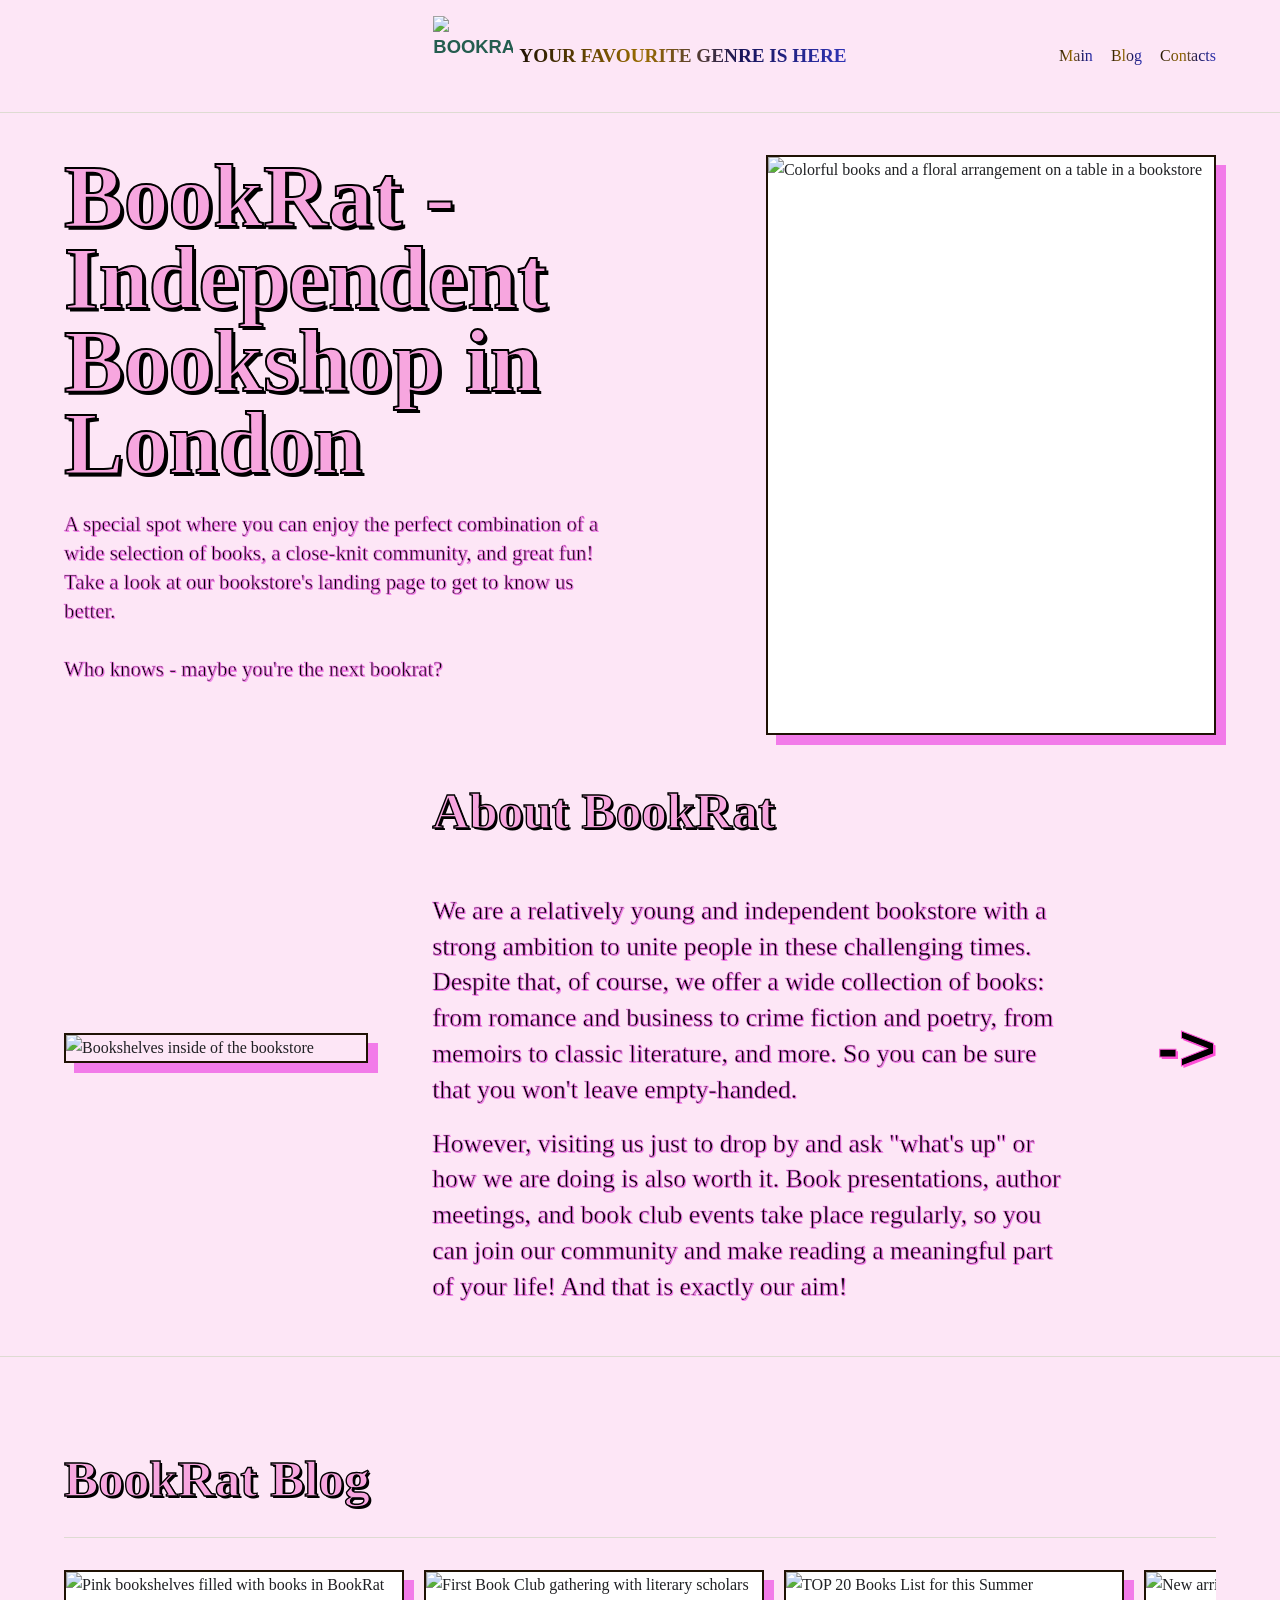
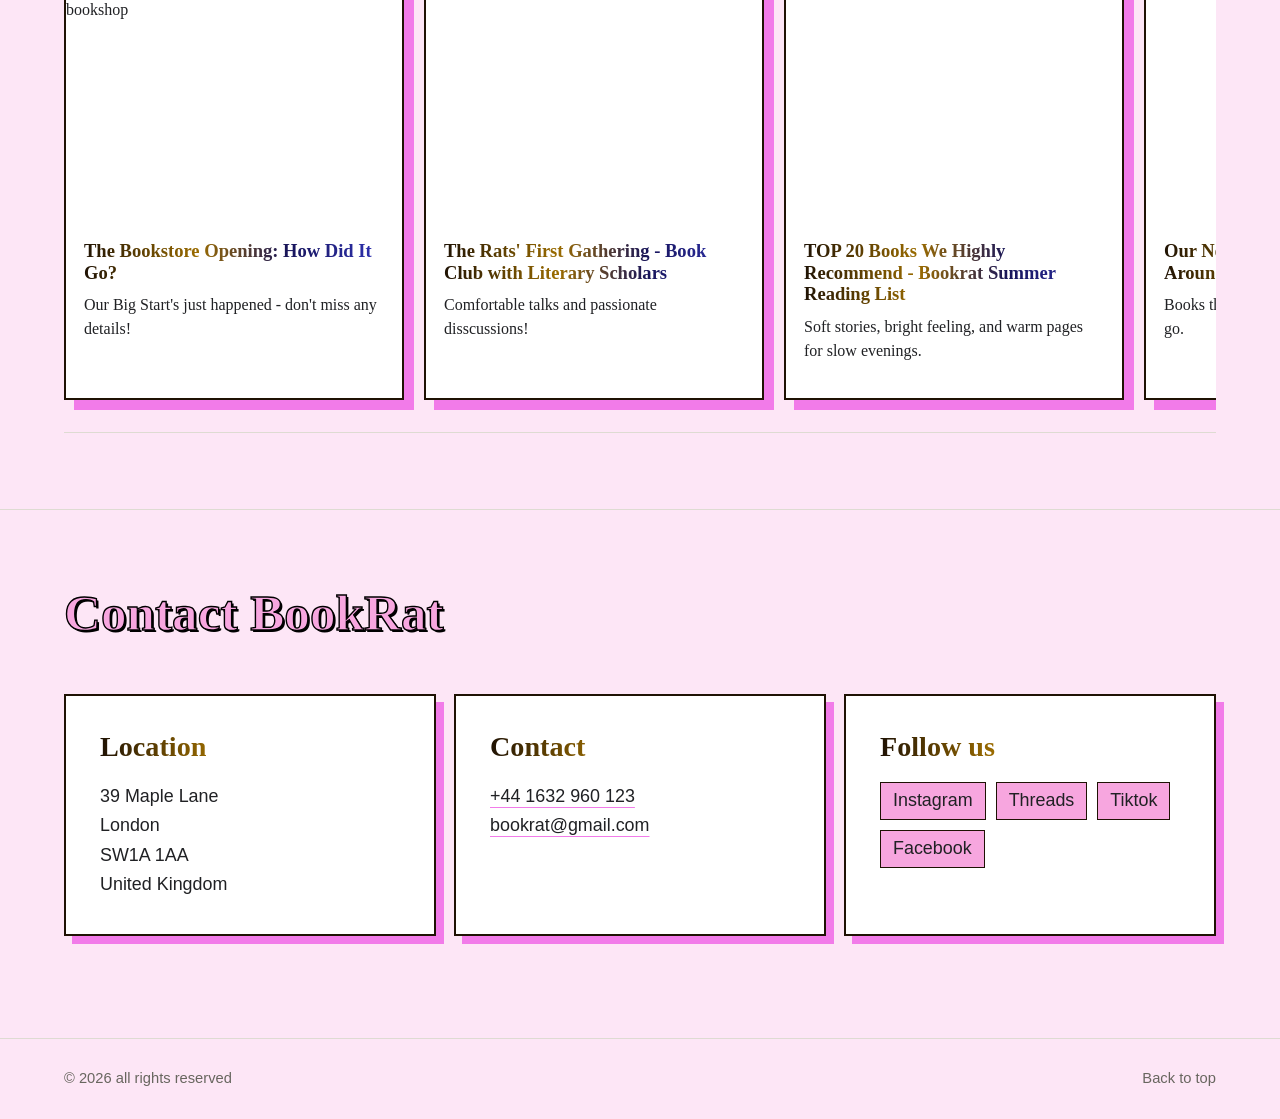
==== index.html @ a887bc66 "Alt texts and navigations mistakes" ====
<!doctype html>
<html lang="en">
  <head>
    <meta charset="utf-8">    
    <meta name="viewport" content="width=device-width, initial-scale=1">    
    <title>BookRat - Independent Bookshop in London</title>
    <meta name="description" content="BookRat is an independent bookshop in London. Discover contemporary fiction, classics, poetry, attend book events and join our book club.">
    <meta property="og:title" content="BookRat - Independent Bookshop in London">
    <meta property="og:description" content="Discover contemporary fiction, classics, poetry, attend book events and join our book club.">
    <meta property="og:type" content="website">
    <meta property="og:url" content="https://couranbell.github.io/BookRat/">
    <meta property="og:image" content="https://couranbell.github.io/BookRat/Images/BookRat.png">
    <meta property="og:site_name" content="BookRat">
    <meta name="twitter:card" content="summary_large_image">
    <meta name="twitter:title" content="BookRat - Independent Bookshop in London">
    <meta name="twitter:description" content="Discover contemporary fiction, classics, poetry, attend book events and join our book club.">
    <meta name="twitter:image" content="https://couranbell.github.io/BookRat/Images/BookRat.png">
    <link rel="canonical" href="https://couranbell.github.io/BookRat/">
    <link rel="stylesheet" href="index.css">
  </head>
  <body>
    <header class="site-header">
      <a class="site-title" href="#top" aria-label="BookRat home">
        <img class="site-logo" src="Images/BookRat.png" alt="Bookrat">
        <span class="logo-text">Your Favourite genre is here</span>
      </a>
      <nav class="site-nav" aria-label="Primary navigation">
        <a href="#posts">Main</a>
        <a href="#gallery">Blog</a>
        <a href="#contacts">Contacts</a>
      </nav>
    </header>

    <main id="top">
      <section id="posts" class="hero" aria-labelledby="home-title">
        <div class="hero-copy">
          <h1 id="home-title">BookRat - Independent Bookshop in London</h1>
          <p>
            A special spot where you can enjoy the perfect combination of a wide selection of books, a close-knit community, and great fun! Take a look
            at our bookstore's landing page to get to know us better.
            <br><br>
            Who knows - maybe you're the next bookrat?
          </p>
        </div>
        <div class="hero-image-wrap">
          <img
            class="hero-image"
            src="Images/main2.jpg"
            alt="Colorful books and a floral arrangement on a table in a bookstore"
          >
        </div>
        <div class="main-info">
          <img class="main-info-image" src="Images/main4.jpg" alt="Bookshelves inside of the bookstore">
          <div class="main-info-copy">
            <h2 class="section-title">About BookRat</h2>
            <p>
              We are a relatively young and independent bookstore with a strong
              ambition to unite people in these challenging times. Despite that,
              of course, we offer a wide collection of books: from romance and
              business to crime fiction and poetry, from memoirs to classic
              literature, and more. So you can be sure that you won't leave
              empty-handed.
            </p>
            <p>
              However, visiting us just to drop by and ask "what's up" or how we
              are doing is also worth it. Book presentations, author meetings, and
              book club events take place regularly, so you can join our community
              and make reading a meaningful part of your life! And that is exactly
              our aim!
            </p>
          </div>
        </div>
      </section>

      <section id="gallery" class="section blog-section" aria-label="Blog">
        <h2 class="section-title">BookRat Blog</h2>
        <div class="book-slider" aria-label="Featured book pages">
          <div class="book-track">
            <article class="book-page">
              <img src="Images/main9.jpg" alt="Pink bookshelves filled with books in BookRat bookshop">
              <h3>The Bookstore Opening: How Did It Go?</h3>
              <p>Our Big Start's just happened - don't miss any details!</p>
            </article>

            <article class="book-page">
              <img src="Images/main10.jpg" alt="First Book Club gathering with literary scholars">
              <h3>The Rats' First Gathering - Book Club with Literary Scholars</h3>
              <p>Comfortable talks and passionate disscussions!</p>
            </article>

            <article class="book-page">
              <img src="Images/main11.png" alt="TOP 20 Books List for this Summer">
              <h3>TOP 20 Books We Highly Recommend - Bookrat Summer Reading List</h3>
              <p>Soft stories, bright feeling, and warm pages for slow evenings.</p>
            </article>

            <article class="book-page">
              <img src="Images/main12.jpg" alt="New arrivals in BookRat bookshop">
              <h3>Our New Arrivals: Bestsellers From Around The World!</h3>
              <p>Books that will steal your heart and never let go.</p>
            </article>

            <article class="book-page">
              <img src="Images/main13.png" alt="20% off sale on every second book">
              <h3>20% OFF Every Second Book - On Everything In Store!</h3>
              <p>To make your library bigger and more diverse.</p>
            </article>
          </div>
        </div>
      </section>

      <section id="about" class="section about-section" aria-labelledby="contacts-title">
        <div class="contact-intro">
          <h2 id="contacts-title" class="section-title">Contact BookRat</h2>
        </div>

        <div class="contact-grid">
          <address class="contact-card">
            <h3>Location</h3>
            <p>
              39 Maple Lane<br>
              London<br>
              SW1A 1AA<br>
              United Kingdom
            </p>
          </address>

          <div class="contact-card">
            <h3>Contact</h3>
            <p>
              <a href="tel:+441632960123">+44 1632 960 123</a><br>
              <a href="mailto:bookrat@gmail.com">bookrat@gmail.com</a>
            </p>
          </div>

          <div class="contact-card">
            <h3>Follow us</h3>
            <div class="social-links" aria-label="Social media links">
              <a href="#">instagram</a>
              <a href="#">threads</a>
              <a href="#">tiktok</a>
              <a href="#">facebook</a>
            </div>
          </div>
        </div>
      </section>
    </main>

    <footer class="site-footer">
      <p>&copy; 2026 all rights reserved</p>
      <a href="#top">Back to top</a>
    </footer>
    <script>
      const slider = document.querySelector(".book-slider");
      const track = document.querySelector(".book-track");

      if (slider && track) {
        const originalSlides = Array.from(track.children);
        const slideCount = originalSlides.length;
        const beforeClones = originalSlides.map((slide) => slide.cloneNode(true));
        const afterClones = originalSlides.map((slide) => slide.cloneNode(true));
        let slideIndex = slideCount;
        let startX = 0;
        let baseTranslate = 0;
        let isDragging = false;
        let autoMove;

        beforeClones.forEach((slide) => slide.setAttribute("aria-hidden", "true"));
        afterClones.forEach((slide) => slide.setAttribute("aria-hidden", "true"));
        track.prepend(...beforeClones);
        track.append(...afterClones);

        function slideStep() {
          const slide = track.querySelector(".book-page");
          const gap = parseFloat(window.getComputedStyle(track).gap) || 0;
          return slide.getBoundingClientRect().width + gap;
        }

        function moveToSlide(animate = true) {
          track.style.transition = animate ? "transform 360ms ease" : "none";
          track.style.transform = `translateX(${-slideIndex * slideStep()}px)`;
        }

        function keepSlidesInRange() {
          if (slideIndex >= slideCount && slideIndex < slideCount * 2) {
            return;
          }

          slideIndex = ((slideIndex % slideCount) + slideCount) % slideCount + slideCount;
          moveToSlide(false);
        }

        function startAutoMove() {
          window.clearInterval(autoMove);
          autoMove = window.setInterval(() => {
            if (document.hidden) {
              return;
            }

            keepSlidesInRange();
            slideIndex += 1;
            moveToSlide();
          }, 3600);
        }

        function finishDrag(clientX) {
          const dragDistance = clientX - startX;
          isDragging = false;
          slider.classList.remove("is-dragging");

          if (dragDistance < -60) {
            slideIndex += 1;
          } else if (dragDistance > 60) {
            slideIndex -= 1;
          }

          moveToSlide();
          startAutoMove();
        }

        slider.addEventListener("pointerdown", (event) => {
          isDragging = true;
          startX = event.clientX;
          baseTranslate = -slideIndex * slideStep();
          slider.classList.add("is-dragging");
          slider.setPointerCapture(event.pointerId);
          window.clearInterval(autoMove);
          track.style.transition = "none";
        });

        slider.addEventListener("pointermove", (event) => {
          if (!isDragging) {
            return;
          }

          const dragDistance = event.clientX - startX;
          track.style.transform = `translateX(${baseTranslate + dragDistance}px)`;
        });

        slider.addEventListener("pointerup", (event) => {
          if (isDragging) {
            finishDrag(event.clientX);
          }
        });

        slider.addEventListener("pointercancel", (event) => {
          if (isDragging) {
            finishDrag(event.clientX);
          }
        });

        track.addEventListener("transitionend", () => {
          if (slideIndex < slideCount) {
            slideIndex += slideCount;
            moveToSlide(false);
          }

          if (slideIndex >= slideCount * 2) {
            slideIndex -= slideCount;
            moveToSlide(false);
          }
        });

        window.addEventListener("resize", () => moveToSlide(false));
        document.addEventListener("visibilitychange", () => {
          if (document.hidden) {
            window.clearInterval(autoMove);
            return;
          }

          keepSlidesInRange();
          startAutoMove();
        });

        moveToSlide(false);
        startAutoMove();
      }
    </script>
  </body>
</html>
---- index.css ----
:root {
  --paper: #fbfaf7;
  --ink: #202124;
  --muted: #68665f;
  --line: #dedbd2;
  --green: #245d4f;
  --blue: #244c7a;
  --coral: #b75345;
  --gold: #d6a84b;
  --shadow: 0 22px 50px rgba(32, 33, 36, 0.12);
}

* {
  box-sizing: border-box;
}

html {
  scroll-behavior: smooth;
}

body {
  margin: 0;
  background: #fde6f6;
  color: var(--ink);
  font-family: inherit;
  line-height: 1.6;
}

img {
  display: block;
  max-width: 200;
}

a {
  color: inherit;
}

.site-header {
  position: sticky;
  top: 0;
  z-index: 10;
  display: flex;
  align-items: center;
  justify-content: center;
  gap: 24px;
  min-height: 72px;
  padding: 16px clamp(20px, 5vw, 72px);
  border-bottom: 1px solid var(--line);
  background: rgba(253, 230, 246, 0.92);
  backdrop-filter: blur(14px);
}

.site-title {
  display: inline-flex;
  align-items: center;
  gap: 6px;
  color: var(--green);
  font-family: Arial, Helvetica, sans-serif;
  font-size: 1.15rem;
  font-weight: 800;
  letter-spacing: 0;
  text-decoration: none;
  text-transform: uppercase;
}

.site-logo {
  width: 80px;
  height: 80px;
  flex: 0 0 auto;
  object-fit: contain;
}

.site-title span {
  font-family: Schwabacher, Georgia, "Times New Roman", serif;
  font-size: clamp(1rem, 1.5vw, 1.5rem);
}

.logo-text {
  background: linear-gradient(90deg, #1f1204, #9b6c00 38%, #17145a 68%, #3034b7);
  color: transparent;
  -webkit-background-clip: text;
  background-clip: text;
}

.site-nav {
  position: absolute;
  right: clamp(20px, 5vw, 72px);
  display: flex;
  flex-wrap: wrap;
  justify-content: flex-end;
  gap: 8px 18px;
  font-family: Georgia, "Times New Roman", serif;
  font-size: clamp(1rem, 1.2vw, 1.2rem);
}

.site-nav a,
.site-footer a {
  text-decoration-color: transparent;
  text-underline-offset: 5px;
  transition: color 160ms ease, text-decoration-color 160ms ease;
}

.site-nav a {
  background: linear-gradient(90deg, #1f1204, #9b6c00 38%, #17145a 68%, #3034b7);
  color: transparent;
  -webkit-background-clip: text;
  background-clip: text;
  text-decoration: none;
}

.site-nav a:hover,
.site-footer a:hover {
  color: var(--coral);
  text-decoration-color: currentColor;
}

.hero {
  display: grid;
  grid-template-columns: minmax(0, 1.15fr) minmax(280px, 0.78fr);
  gap: clamp(18px, 3vw, 40px);
  align-items: start;
  min-height: calc(100vh - 72px);
  padding: clamp(18px, 4vw, 42px) clamp(20px, 5vw, 72px) clamp(28px, 4vw, 56px);
}

.hero-copy {
  max-width: 940px;
}

.eyebrow {
  margin: 0 0 14px;
  background: linear-gradient(90deg, #1f1204, #9b6c00 38%, #17145a 68%, #3034b7);
  color: transparent;
  -webkit-background-clip: text;
  background-clip: text;
  font-family: Arial, Helvetica, sans-serif;
  font-size: 0.78rem;
  font-weight: 800;
  letter-spacing: 0.08em;
  text-transform: uppercase;
}

h1,
h2,
h3,
p,
figure {
  margin-top: 0;
}

h1 {
  margin-bottom: 24px;
  color: #f7a6df;
  font-size: clamp(3.1rem, 7vw, 7rem);
  line-height: 0.92;
  letter-spacing: 0;
  -webkit-text-stroke: 2px #000000;
  text-shadow: 3px 3px 0 #000000;
}

h2 {
  max-width: 820px;
  margin-bottom: 0;
  color: #f7a6df;
  font-size: clamp(1.8rem, 4vw, 3.4rem);
  line-height: 1;
  letter-spacing: 0;
  -webkit-text-stroke: 1.4px #000000;
  text-shadow: 2px 2px 0 #000000;
}

h3 {
  margin-bottom: 0;
  font-size: clamp(1.35rem, 3vw, 2.25rem);
  line-height: 1.18;
  letter-spacing: 0;
}

.hero-copy p:last-child {
  max-width: 560px;
  color: #000000;
  font-size: clamp(1.1rem, 1.95vw, 1.3rem);
  line-height: 1.4;
  -webkit-text-stroke: 0.6px #f27be9;
  text-shadow: 1px 1px 0 #f27be9;
}

.hero-image-wrap {
  border: 2px solid #1f1204;
  background: #ffffff;
  box-shadow: 10px 10px 0 #f27be9;
}

.hero-image {
  width: 100%;
  height: min(64vh, 700px);
  object-fit: cover;
}

.main-info {
  position: relative;
  grid-column: 1 / -1;
  width: 100%;
  margin-top: clamp(6px, 1.5vw, 18px);
  padding-right: clamp(70px, 12vw, 150px);
  display: grid;
  grid-template-columns: minmax(220px, 0.48fr) minmax(0, 1fr);
  gap: clamp(24px, 5vw, 72px);
  align-items: center;
}

.main-info::after {
  content: "->";
  position: absolute;
  right: 0;
  top: 50%;
  color: #000000;
  font-family: Arial, Helvetica, sans-serif;
  font-size: clamp(2.4rem, 5vw, 4.8rem);
  font-weight: 900;
  line-height: 1;
  -webkit-text-stroke: 1px #ff4fd8;
  text-shadow: 2px 2px 0 #ff4fd8;
  transform: translateY(-50%);
}

.main-info-image {
  width: 100%;
  max-height: 500px;
  object-fit: cover;
  border: 2px solid #1f1204;
  box-shadow: 10px 10px 0 #f27be9;
}

.main-info-copy {
  justify-self: end;
}

.main-info-copy p {
  max-width: 650px;
  margin-bottom: 18px;
  color: #000000;
  font-size: clamp(1.22rem, 2.35vw, 1.6rem);
  line-height: 1.4;
  -webkit-text-stroke: 0.6px #f27be9;
  text-shadow: 1px 1px 0 #f27be9;
}

.main-info-copy p:last-child {
  margin-bottom: 0;
}

.section {
  padding: clamp(56px, 8vw, 112px) clamp(20px, 5vw, 72px);
  border-top: 1px solid var(--line);
}

.section-heading {
  display: grid;
  grid-template-columns: minmax(160px, 0.28fr) minmax(0, 1fr);
  gap: 24px;
  align-items: start;
  margin-bottom: clamp(28px, 5vw, 64px);
}

.post {
  display: grid;
  gap: 22px;
}

.verse {
  width: min(100%, 780px);
  margin: 0;
  padding: 22px 24px;
  border-left: 6px solid var(--gold);
  background: #ffffff;
  color: var(--blue);
  font: 700 1.2rem/1.5 Arial, Helvetica, sans-serif;
  white-space: pre-wrap;
}

.intro-block {
  width: min(100%, 980px);
  padding: clamp(26px, 5vw, 56px);
  border: 1px solid var(--line);
  background: #ffffff;
}

.intro-block h3 {
  color: var(--green);
}

.intro-block-alt {
  justify-self: end;
  border-color: rgba(36, 76, 122, 0.28);
}

.button-link {
  display: inline-flex;
  align-items: center;
  min-height: 44px;
  margin-top: 26px;
  padding: 0 20px;
  background: var(--ink);
  color: #ffffff;
  font-family: Arial, Helvetica, sans-serif;
  font-weight: 800;
  text-decoration: none;
  transition: background 160ms ease, transform 160ms ease;
}

.button-link::after {
  content: "->";
  margin-left: 10px;
}

.button-link:hover {
  background: var(--coral);
  transform: translateY(-1px);
}

.gallery-grid {
  display: grid;
  grid-auto-flow: dense;
  grid-template-columns: repeat(4, minmax(0, 1fr));
  gap: 16px;
}

.gallery-item {
  position: relative;
  min-height: 260px;
  margin: 0;
  overflow: hidden;
  border: 1px solid var(--line);
  background: #ffffff;
}

.gallery-item-large {
  grid-column: span 2;
  grid-row: span 2;
}

.gallery-item-wide {
  grid-column: span 2;
}

.gallery-item-tall {
  grid-row: span 2;
}

.gallery-item img {
  width: 100%;
  height: 100%;
  min-height: inherit;
  object-fit: cover;
}

.gallery-item figcaption {
  position: absolute;
  left: 12px;
  bottom: 12px;
  max-width: calc(100% - 24px);
  padding: 7px 10px;
  overflow-wrap: anywhere;
  background: rgba(32, 33, 36, 0.78);
  color: #ffffff;
  font-family: Arial, Helvetica, sans-serif;
  font-size: 0.78rem;
}

.blog-section {
  overflow: hidden;
  padding-bottom: clamp(42px, 6vw, 84px);
}

.about-section {
  padding-top: clamp(42px, 6vw, 84px);
}

.book-slider {
  width: 100%;
  overflow: hidden;
  cursor: grab;
  touch-action: pan-y;
  user-select: none;
  border-block: 1px solid var(--line);
  padding-block: clamp(18px, 3vw, 32px);
}

.book-slider.is-dragging {
  cursor: grabbing;
}

.book-track {
  display: flex;
  gap: 20px;
  width: max-content;
}

.book-page {
  width: clamp(220px, 28vw, 340px);
  min-height: 430px;
  flex: 0 0 auto;
  margin: 0;
  border: 2px solid #1f1204;
  background: #ffffff;
  box-shadow: 10px 10px 0 #f27be9;
  overflow: hidden;
}

.book-page img {
  width: 100%;
  height: 250px;
  object-fit: cover;
  pointer-events: none;
}

.book-page h3 {
  margin: 18px 18px 10px;
  background: linear-gradient(90deg, #1f1204, #9b6c00 38%, #17145a 68%, #3034b7);
  color: transparent;
  -webkit-background-clip: text;
  background-clip: text;
  font-size: clamp(1.05rem, 1.45vw, 1.35rem);
  line-height: 1.18;
  text-shadow: none;
}

.book-page p {
  margin: 0 18px 22px;
  color: var(--ink);
  font-size: 1rem;
  line-height: 1.45;
}

.contact-intro {
  margin-bottom: clamp(28px, 5vw, 56px);
}

.section-title {
  max-width: 820px;
}

.main-info-copy .section-title,
.blog-section > .section-title {
  margin-bottom: 22px;
  line-height: 1.08;
  transform: translateY(-8px);
}

.main-info-copy .section-title {
  padding-bottom: 24px;
}

.contact-grid {
  display: grid;
  grid-template-columns: repeat(3, minmax(0, 1fr));
  gap: 18px;
}

.contact-card {
  min-height: 230px;
  padding: clamp(22px, 4vw, 34px);
  border: 2px solid #1f1204;
  background: #ffffff;
  box-shadow: 8px 8px 0 #f27be9;
  font-style: normal;
}

.contact-card h3 {
  margin-bottom: 18px;
  background: linear-gradient(90deg, #1f1204, #9b6c00 38%, #17145a 68%, #3034b7);
  color: transparent;
  -webkit-background-clip: text;
  background-clip: text;
  font-size: clamp(1.35rem, 2.2vw, 2rem);
}

.contact-card p,
.contact-card a {
  color: var(--ink);
  font-family: Arial, Helvetica, sans-serif;
  font-size: clamp(1rem, 1.4vw, 1.15rem);
  line-height: 1.65;
}

.contact-card p {
  margin-bottom: 0;
}

.contact-card a {
  text-decoration-color: #f27be9;
  text-underline-offset: 5px;
}

.social-links {
  display: flex;
  flex-wrap: wrap;
  gap: 10px;
}

.social-links a {
  display: inline-flex;
  align-items: center;
  min-height: 38px;
  padding: 0 12px;
  border: 1px solid #1f1204;
  background: #f7a6df;
  text-decoration: none;
  text-transform: capitalize;
}

.site-footer {
  display: flex;
  flex-wrap: wrap;
  align-items: center;
  justify-content: space-between;
  gap: 16px;
  padding: 28px clamp(20px, 5vw, 72px);
  border-top: 1px solid var(--line);
  color: var(--muted);
  font-family: Arial, Helvetica, sans-serif;
  font-size: 0.92rem;
}

.site-footer p {
  margin: 0;
}

@media (max-width: 900px) {
  .hero {
    grid-template-columns: 1fr;
    min-height: 0;
  }

  .hero-image {
    height: clamp(320px, 70vw, 620px);
  }

  .main-info {
    grid-template-columns: 1fr;
    padding-right: 0;
  }

  .main-info::after {
    display: none;
  }

  .main-info-copy {
    justify-self: stretch;
  }

  .section-heading {
    grid-template-columns: 1fr;
    gap: 10px;
  }

  .gallery-grid {
    grid-template-columns: repeat(2, minmax(0, 1fr));
  }

  .contact-grid {
    grid-template-columns: 1fr;
  }
}

@media (max-width: 620px) {
  .site-header {
    align-items: center;
    flex-direction: column;
    min-height: 0;
  }

  .site-nav {
    position: static;
    justify-content: center;
  }

  h1 {
    font-size: clamp(2.85rem, 16vw, 4.8rem);
  }

  .gallery-grid {
    grid-template-columns: 1fr;
  }

  .gallery-item,
  .gallery-item-large,
  .gallery-item-wide,
  .gallery-item-tall {
    grid-column: auto;
    grid-row: auto;
    min-height: 280px;
  }

  .intro-block {
    padding: 24px 20px;
  }
}
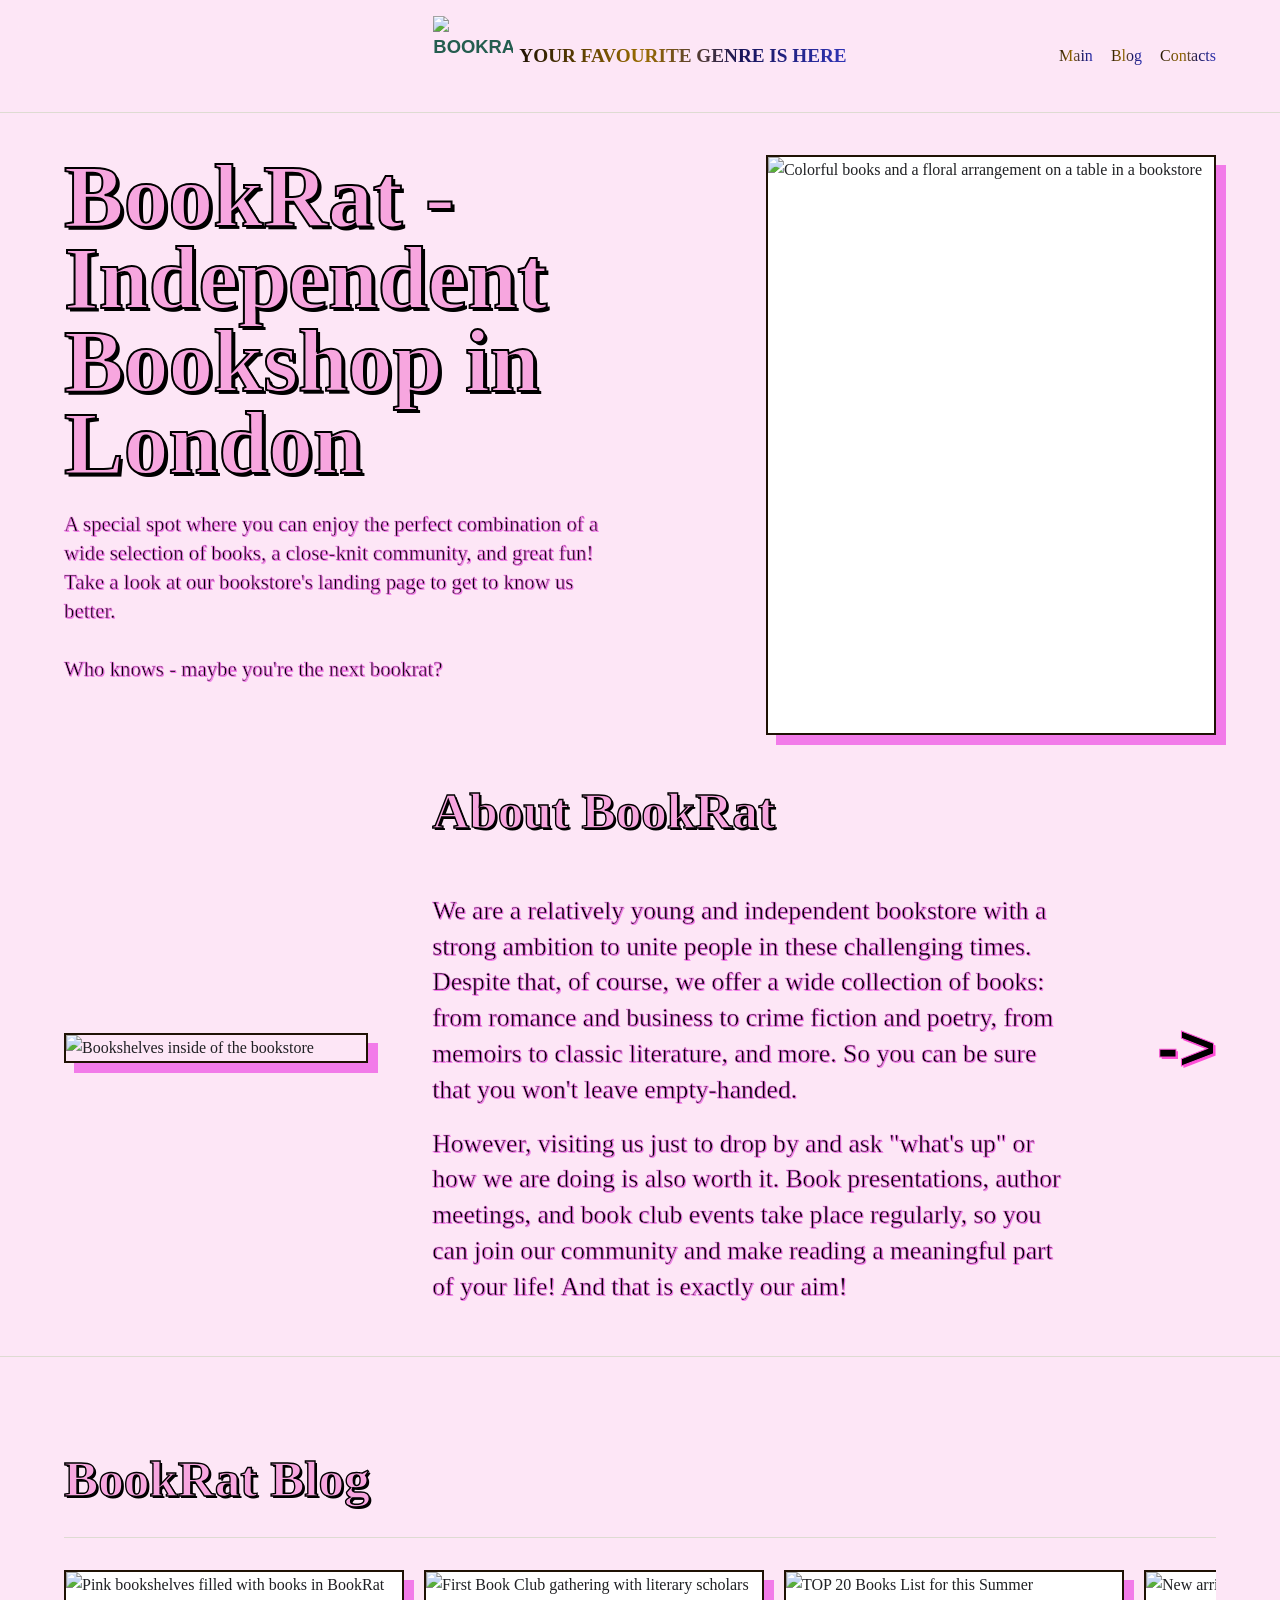
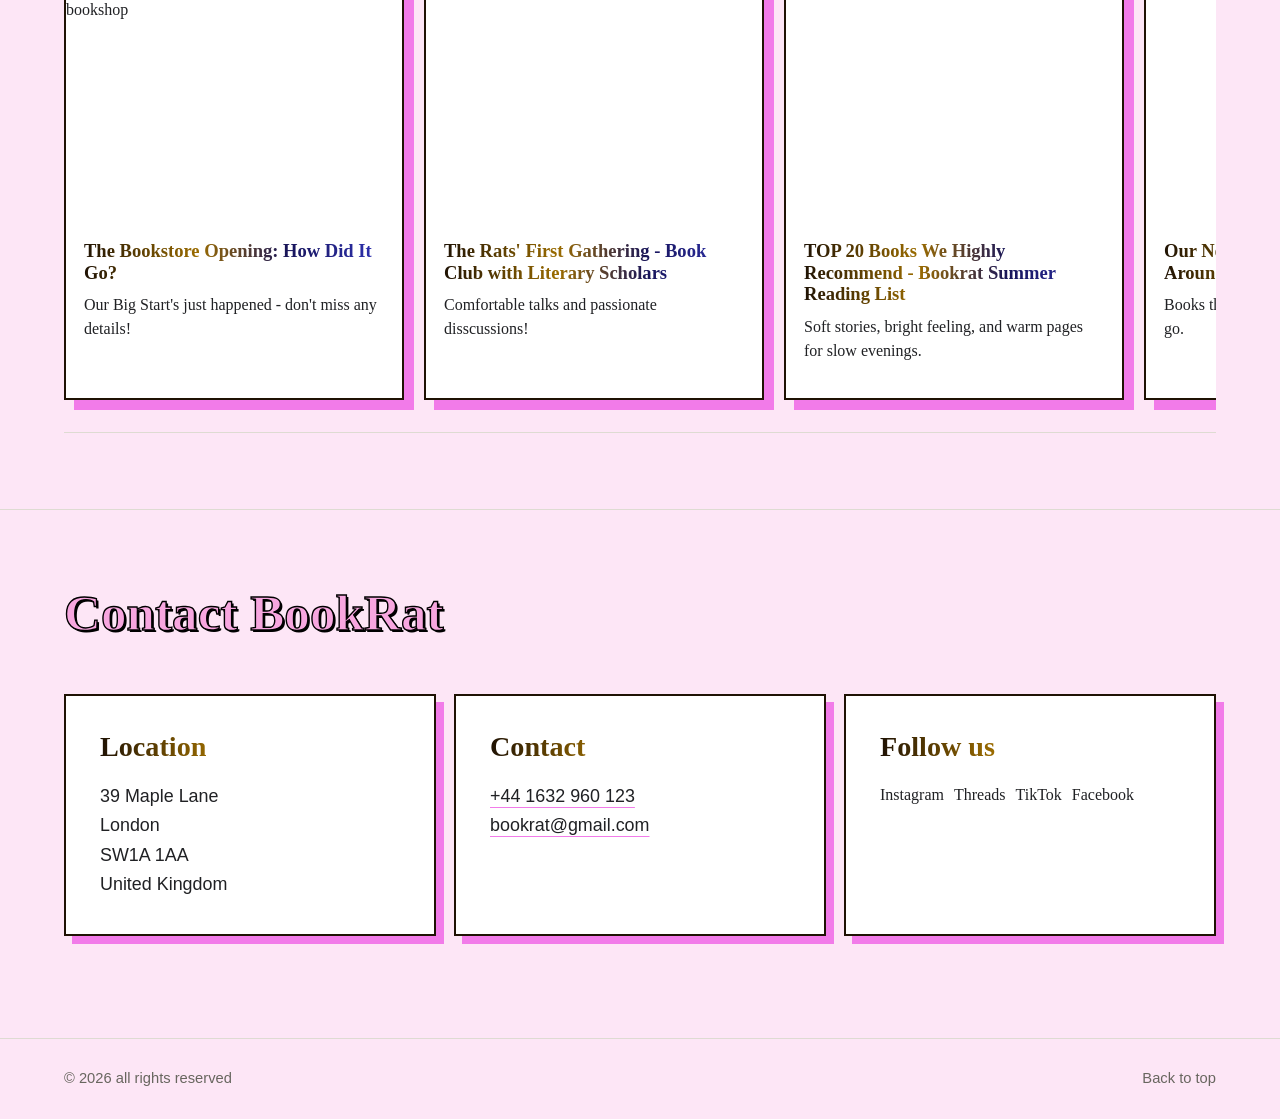
==== commit b399d967: "Changed social media links in a code" ====
--- a/index.html
+++ b/index.html
@@ -135,12 +135,12 @@
 
           <div class="contact-card">
             <h3>Follow us</h3>
-            <div class="social-links" aria-label="Social media links">
-              <a href="#">instagram</a>
-              <a href="#">threads</a>
-              <a href="#">tiktok</a>
-              <a href="#">facebook</a>
-            </div>
+            <div class="social-links" aria-label="Social media">
+  <span>Instagram</span>
+  <span>Threads</span>
+  <span>TikTok</span>
+  <span>Facebook</span>
+</div>
           </div>
         </div>
       </section>
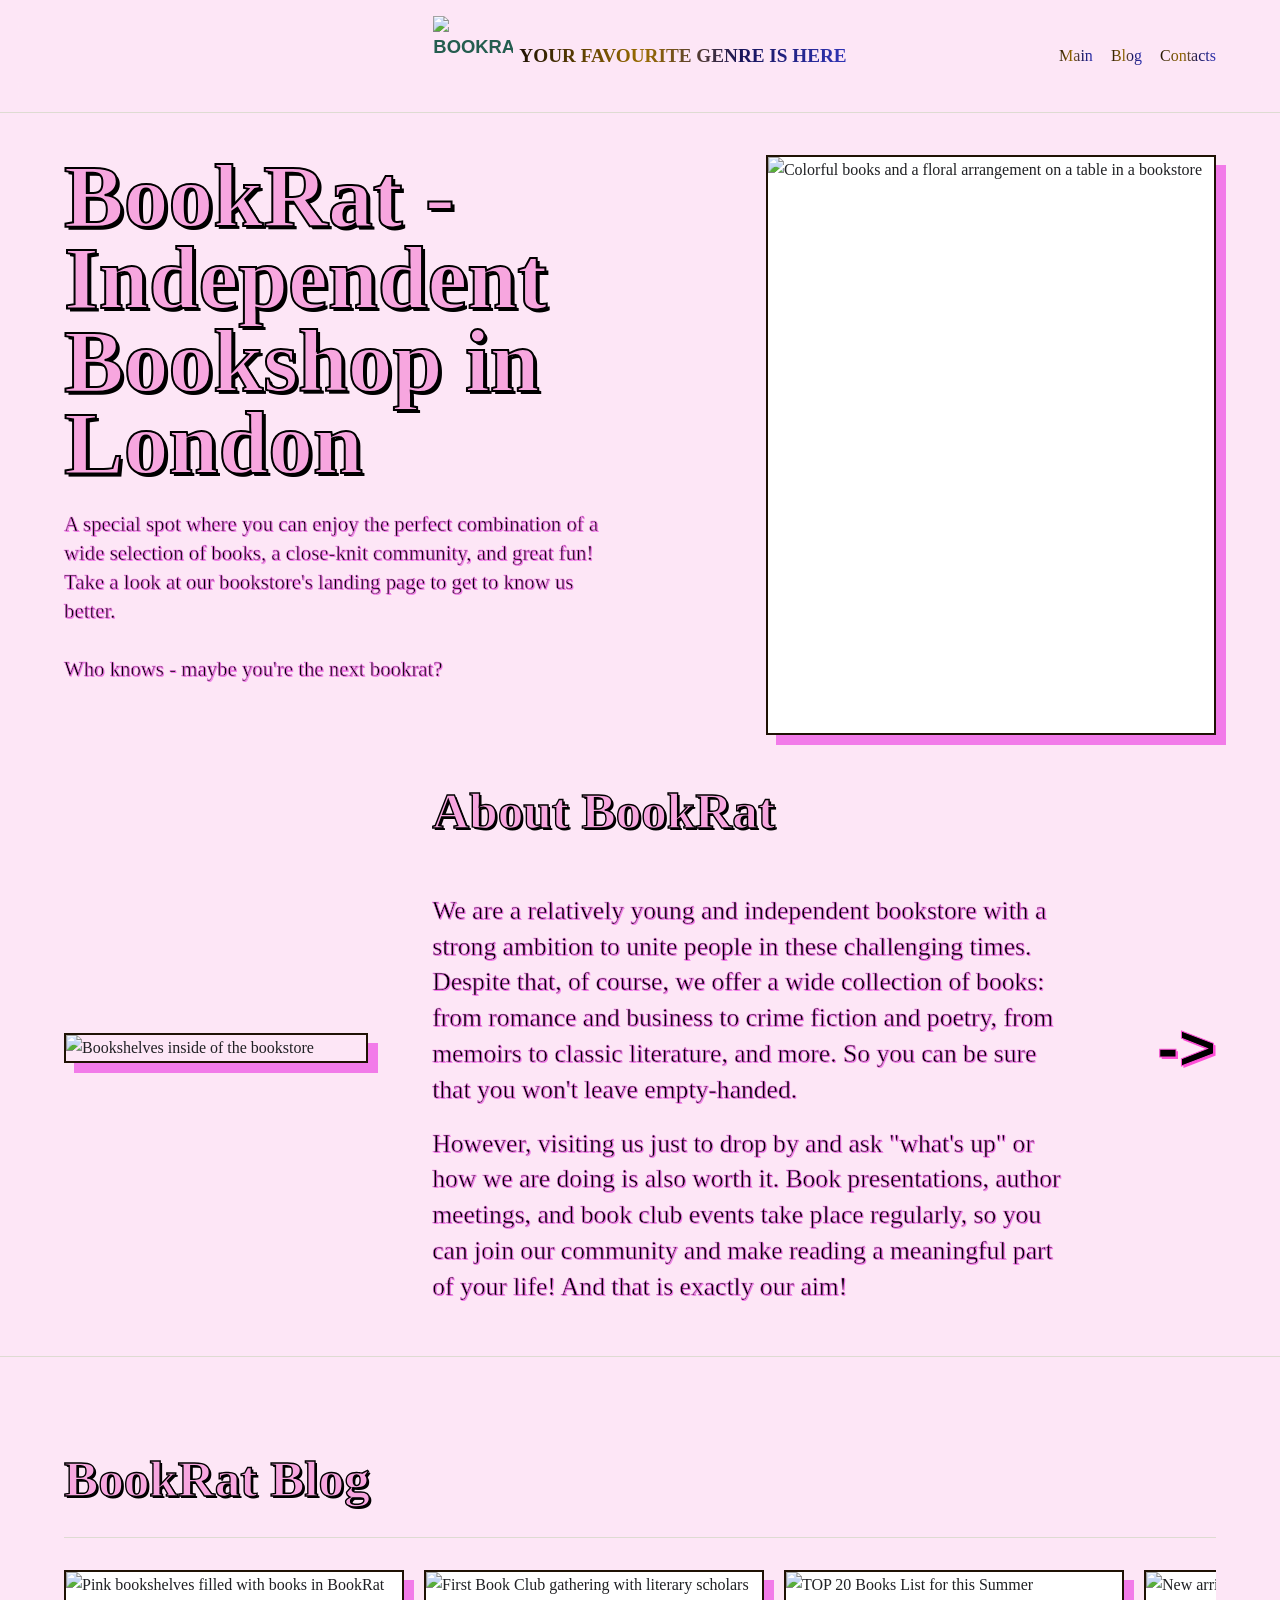
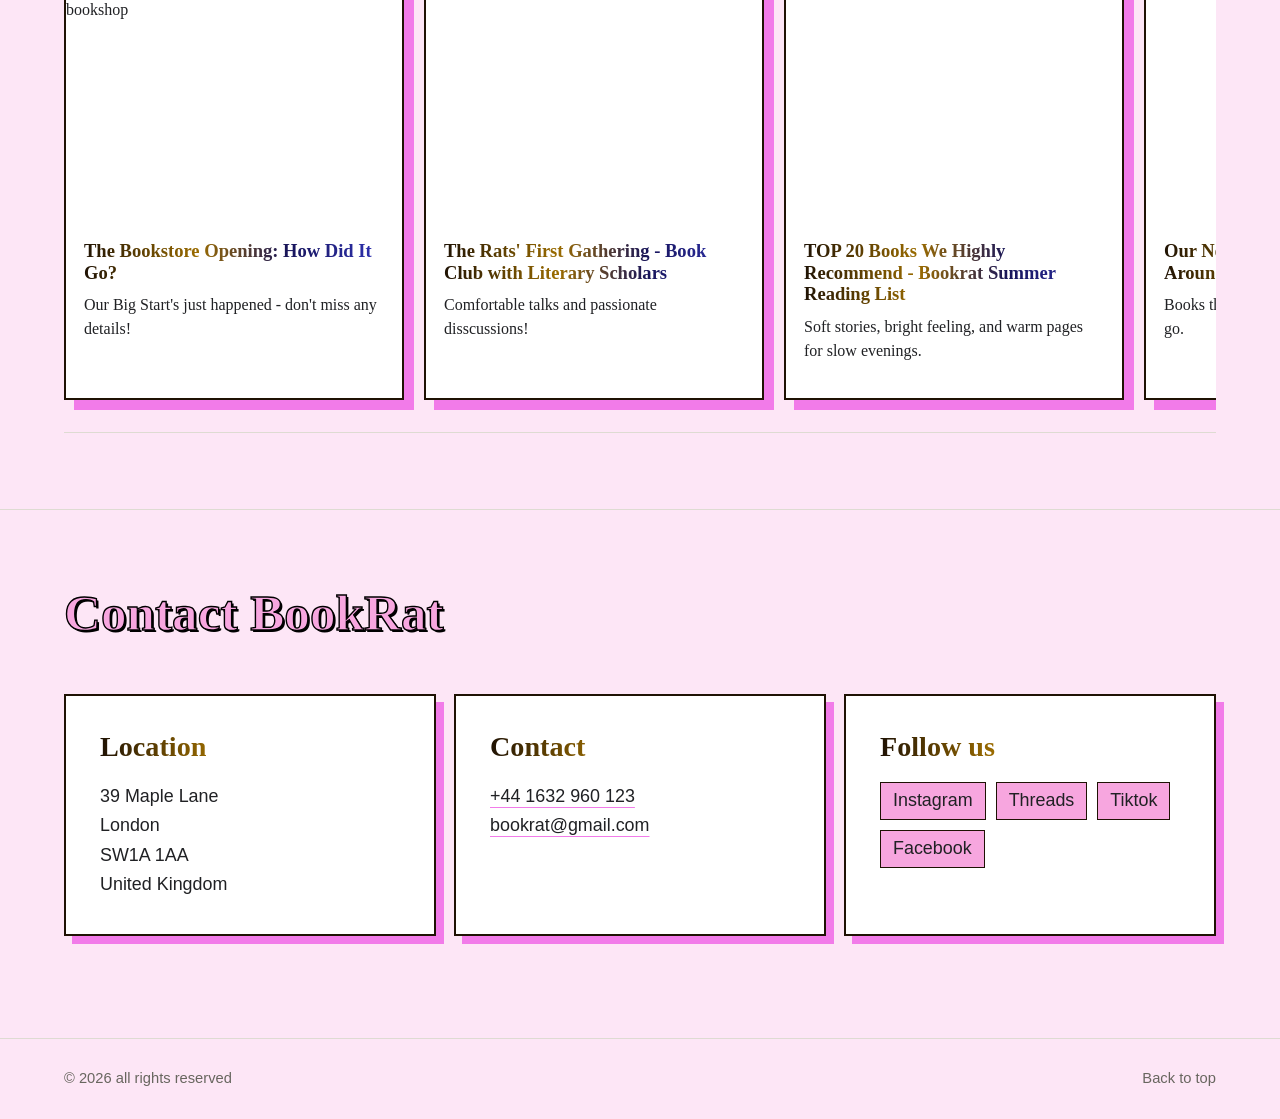
==== commit 5f640b0f: "Want to add the icons of social media again" ====
--- a/index.html
+++ b/index.html
@@ -135,11 +135,11 @@
 
           <div class="contact-card">
             <h3>Follow us</h3>
-            <div class="social-links" aria-label="Social media">
-  <span>Instagram</span>
-  <span>Threads</span>
-  <span>TikTok</span>
-  <span>Facebook</span>
+            <div class="social-links" aria-label="Social media links">
+  <a href="#">instagram</a>
+  <a href="#">threads</a>
+  <a href="#">tiktok</a>
+  <a href="#">facebook</a>
 </div>
           </div>
         </div>
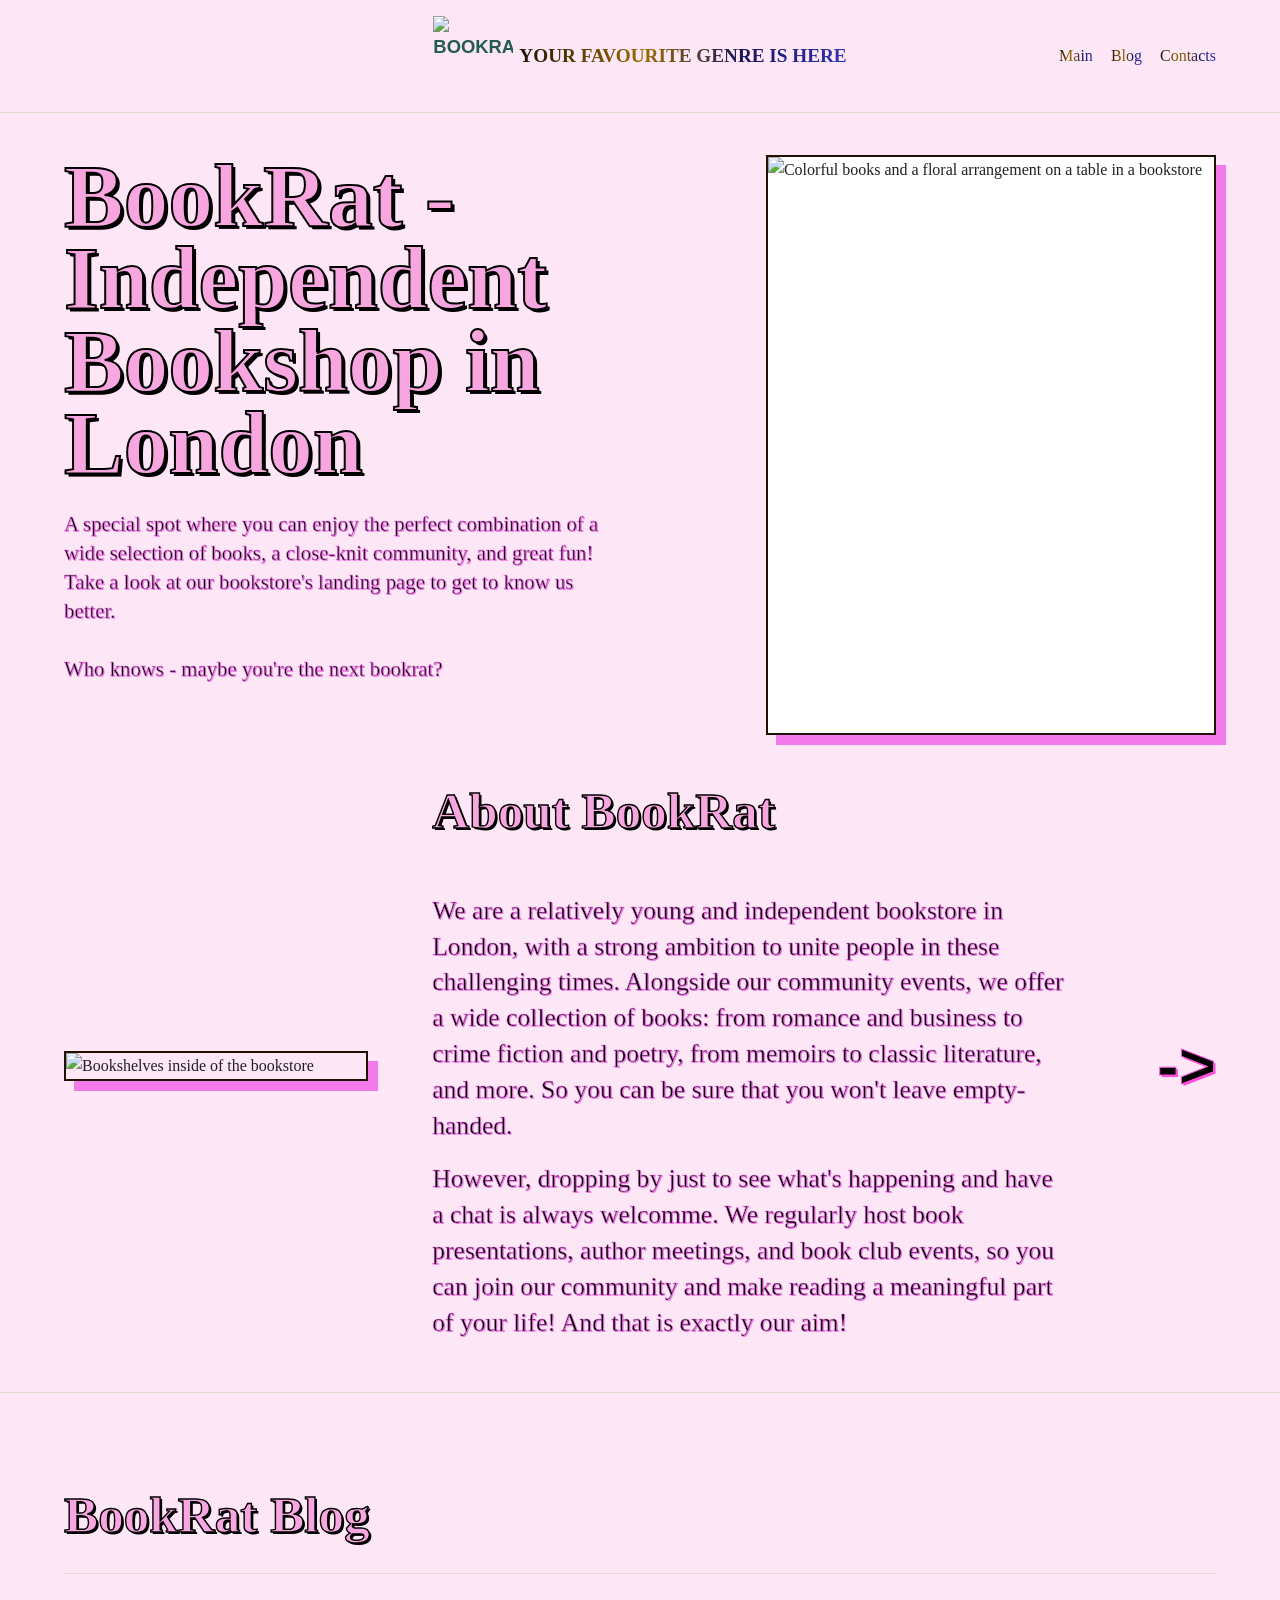
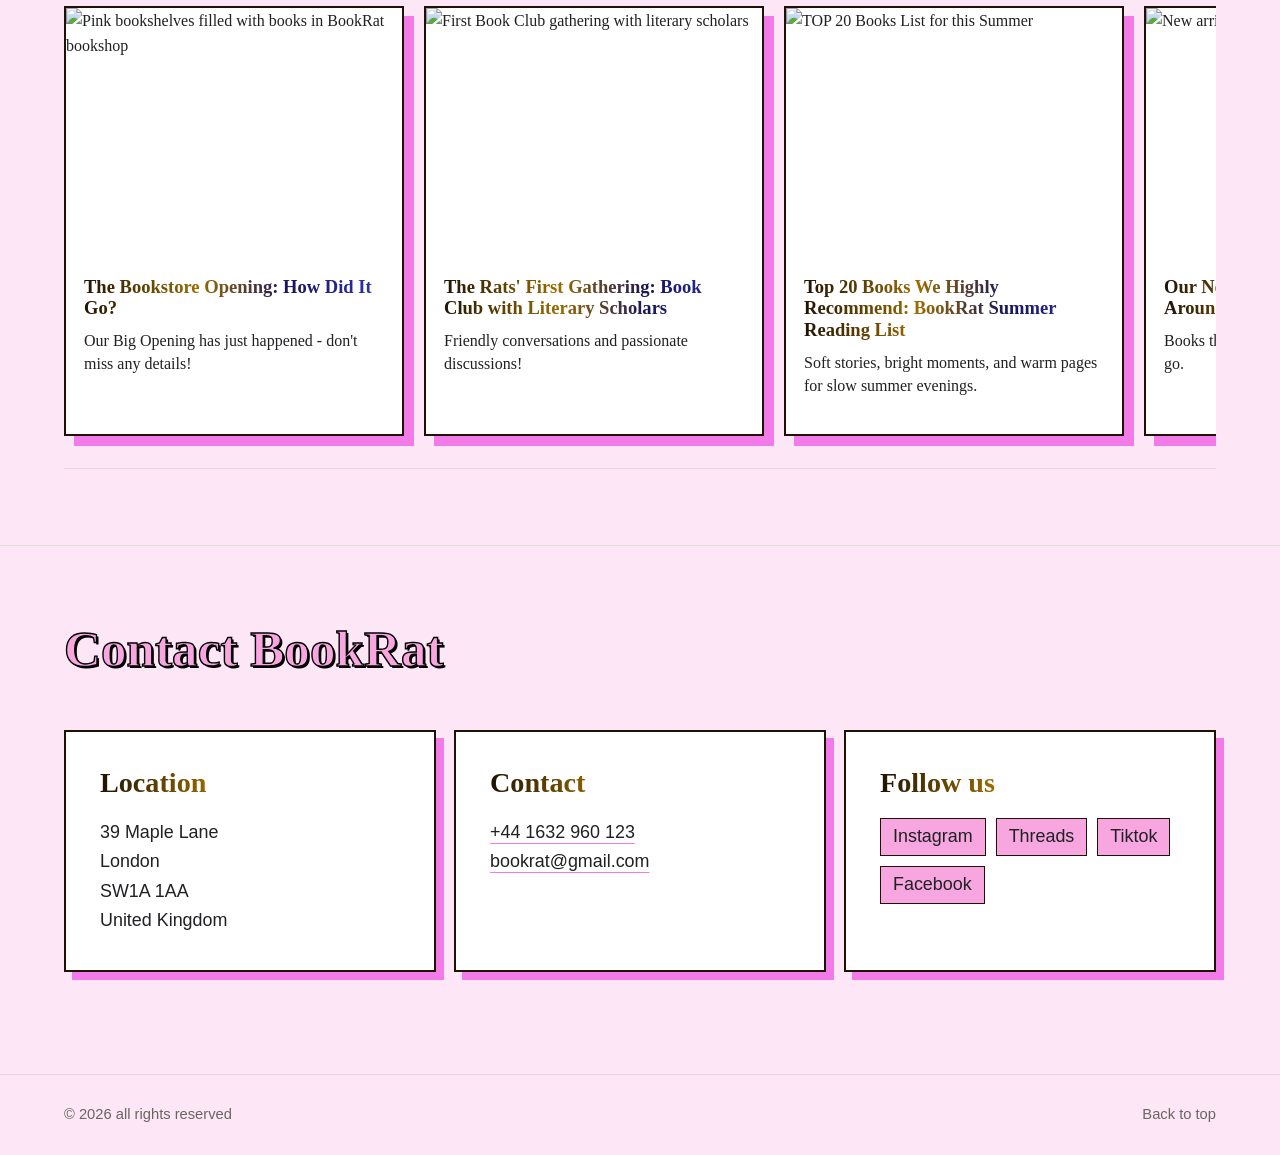
==== commit c08fde25: "Changed titles and descriptions in Blog part" ====
--- a/index.html
+++ b/index.html
@@ -54,17 +54,16 @@
           <div class="main-info-copy">
             <h2 class="section-title">About BookRat</h2>
             <p>
-              We are a relatively young and independent bookstore with a strong
-              ambition to unite people in these challenging times. Despite that,
-              of course, we offer a wide collection of books: from romance and
+              We are a relatively young and independent bookstore in London, with a strong
+              ambition to unite people in these challenging times. Alongside our community events,
+              we offer a wide collection of books: from romance and
               business to crime fiction and poetry, from memoirs to classic
               literature, and more. So you can be sure that you won't leave
               empty-handed.
             </p>
             <p>
-              However, visiting us just to drop by and ask "what's up" or how we
-              are doing is also worth it. Book presentations, author meetings, and
-              book club events take place regularly, so you can join our community
+              However, dropping by just to see what's happening and have a chat is always welcomme.
+              We regularly host book presentations, author meetings, and book club events, so you can join our community
               and make reading a meaningful part of your life! And that is exactly
               our aim!
             </p>
@@ -79,31 +78,31 @@
             <article class="book-page">
               <img src="Images/main9.jpg" alt="Pink bookshelves filled with books in BookRat bookshop">
               <h3>The Bookstore Opening: How Did It Go?</h3>
-              <p>Our Big Start's just happened - don't miss any details!</p>
+              <p>Our Big Opening has just happened - don't miss any details!</p>
             </article>
 
             <article class="book-page">
               <img src="Images/main10.jpg" alt="First Book Club gathering with literary scholars">
-              <h3>The Rats' First Gathering - Book Club with Literary Scholars</h3>
-              <p>Comfortable talks and passionate disscussions!</p>
+              <h3>The Rats' First Gathering: Book Club with Literary Scholars</h3>
+              <p>Friendly conversations and passionate discussions!</p>
             </article>
 
             <article class="book-page">
               <img src="Images/main11.png" alt="TOP 20 Books List for this Summer">
-              <h3>TOP 20 Books We Highly Recommend - Bookrat Summer Reading List</h3>
-              <p>Soft stories, bright feeling, and warm pages for slow evenings.</p>
+              <h3>Top 20 Books We Highly Recommend: BookRat Summer Reading List</h3>
+              <p>Soft stories, bright moments, and warm pages for slow summer evenings.</p>
             </article>
 
             <article class="book-page">
               <img src="Images/main12.jpg" alt="New arrivals in BookRat bookshop">
-              <h3>Our New Arrivals: Bestsellers From Around The World!</h3>
+              <h3>Our New Arrivals: Bestsellers from Around The World!</h3>
               <p>Books that will steal your heart and never let go.</p>
             </article>
 
             <article class="book-page">
               <img src="Images/main13.png" alt="20% off sale on every second book">
-              <h3>20% OFF Every Second Book - On Everything In Store!</h3>
-              <p>To make your library bigger and more diverse.</p>
+              <h3>20% OFF Every Second Book - A Special Offer In Store!</h3>
+              <p>Make your library bigger and more diverse with a big discount.</p>
             </article>
           </div>
         </div>
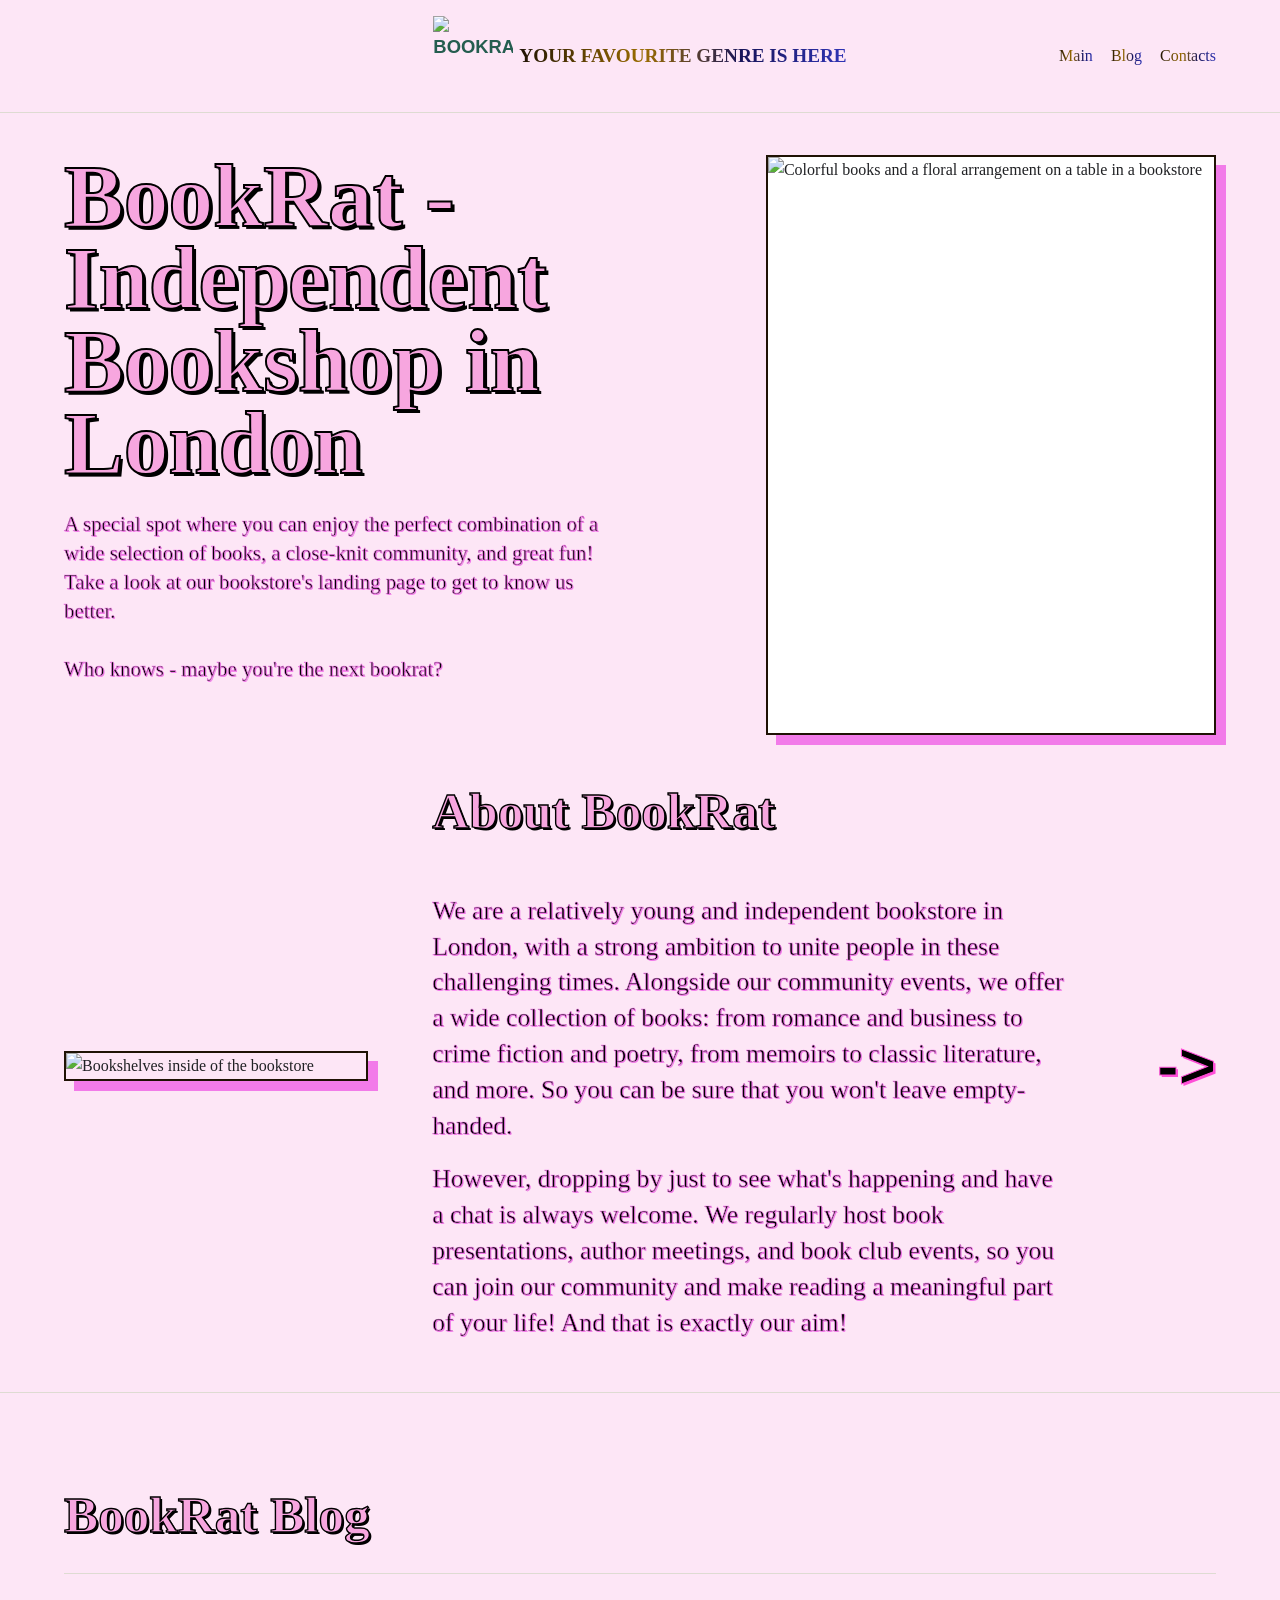
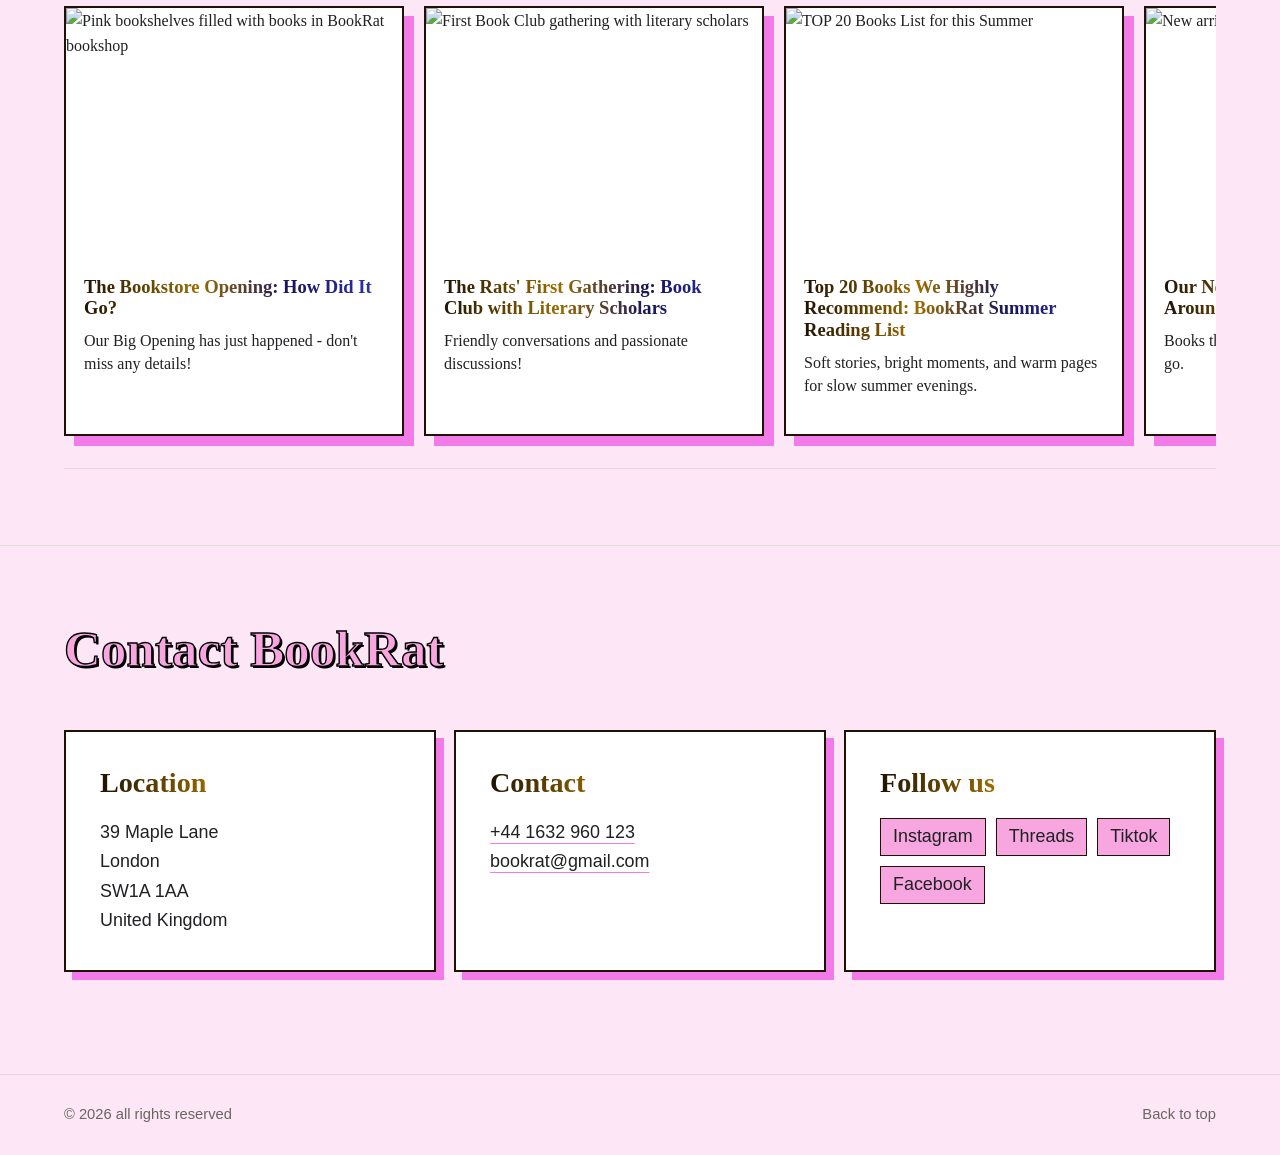
==== commit e4df011e: "added image 100%" ====
--- a/index.html
+++ b/index.html
@@ -17,11 +17,30 @@
     <meta name="twitter:image" content="https://couranbell.github.io/BookRat/Images/BookRat.png">
     <link rel="canonical" href="https://couranbell.github.io/BookRat/">
     <link rel="stylesheet" href="index.css">
+    <script type="application/ld+json">
+{
+  "@context": "https://schema.org",
+  "@type": "Store",
+  "name": "BookRat",
+  "description": "BookRat is an independent bookshop in London. Discover contemporary fiction, classics, poetry, attend book events and join our book club.",
+  "url": "https://couranbell.github.io/BookRat/",
+  "image": "https://couranbell.github.io/BookRat/Images/BookRat.png",
+  "address": {
+    "@type": "PostalAddress",
+    "streetAddress": "39 Maple Lane",
+    "addressLocality": "London",
+    "postalCode": "SW1A 1AA",
+    "addressCountry": "GB"
+  },
+  "telephone": "+44 1632 960 123",
+  "email": "bookrat@gmail.com"
+}
+</script>
   </head>
   <body>
     <header class="site-header">
       <a class="site-title" href="#top" aria-label="BookRat home">
-        <img class="site-logo" src="Images/BookRat.png" alt="Bookrat">
+        <img class="site-logo" src="Images/BookRat.png" alt="BookRat">
         <span class="logo-text">Your Favourite genre is here</span>
       </a>
       <nav class="site-nav" aria-label="Primary navigation">
@@ -62,7 +81,7 @@
               empty-handed.
             </p>
             <p>
-              However, dropping by just to see what's happening and have a chat is always welcomme.
+              However, dropping by just to see what's happening and have a chat is always welcome.
               We regularly host book presentations, author meetings, and book club events, so you can join our community
               and make reading a meaningful part of your life! And that is exactly
               our aim!
@@ -95,13 +114,13 @@
 
             <article class="book-page">
               <img src="Images/main12.jpg" alt="New arrivals in BookRat bookshop">
-              <h3>Our New Arrivals: Bestsellers from Around The World!</h3>
+              <h3>Our New Arrivals: Bestsellers from Around the World!</h3>
               <p>Books that will steal your heart and never let go.</p>
             </article>
 
             <article class="book-page">
               <img src="Images/main13.png" alt="20% off sale on every second book">
-              <h3>20% OFF Every Second Book - A Special Offer In Store!</h3>
+              <h3>20% OFF Every Second Book: A Special Offer In Store!</h3>
               <p>Make your library bigger and more diverse with a big discount.</p>
             </article>
           </div>
--- a/index.css
+++ b/index.css
@@ -28,7 +28,7 @@
 
 img {
   display: block;
-  max-width: 200;
+  max-width: 100%;
 }
 
 a {
